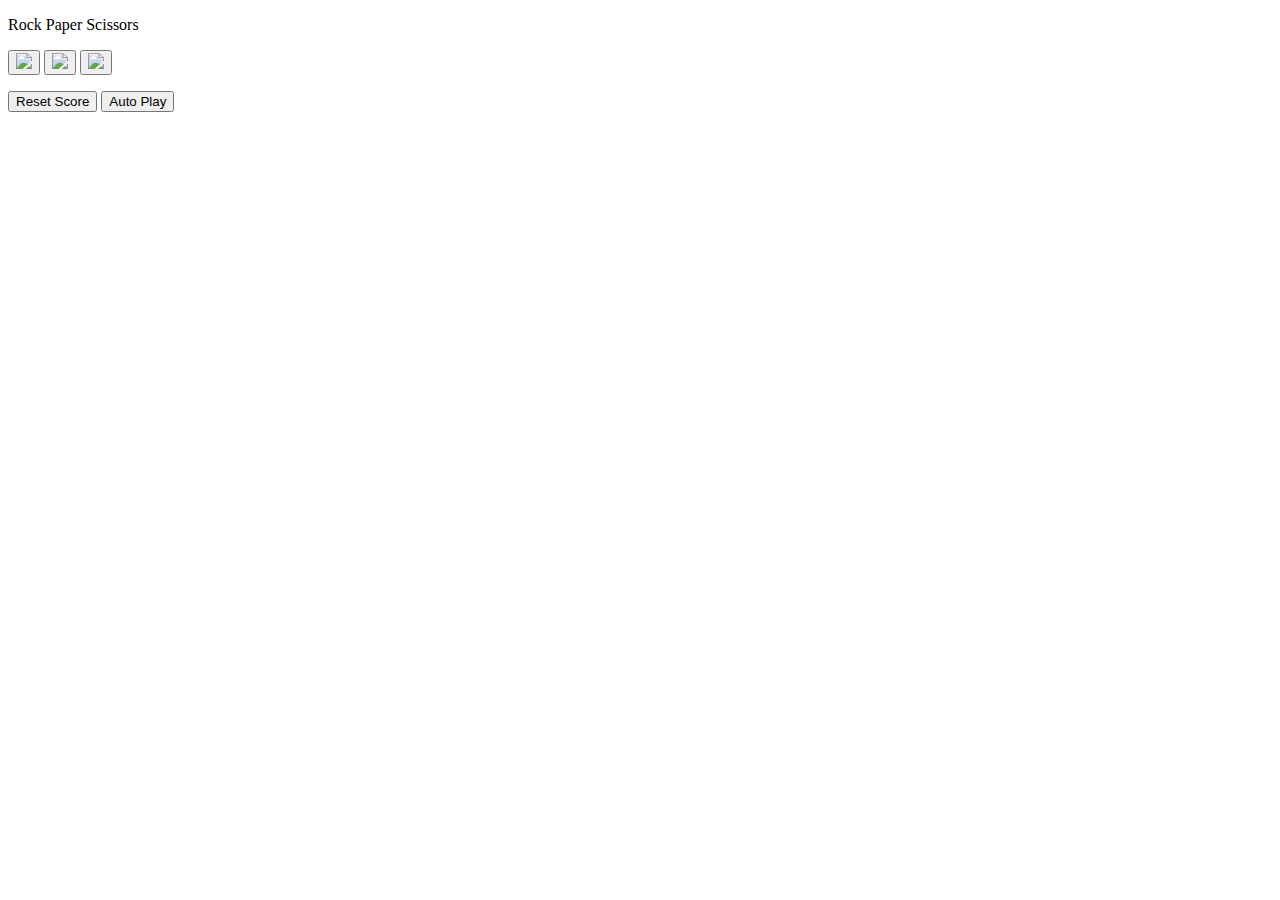
==== index.html @ 9d89345a "Update and rename rock-paper-scissor.html to index.html" ====
<!DOCTYPE html>
<html>
  <head>
    <title>Rock Paper Scissors</title>
    <link href="styles.css" rel="stylesheet">
  </head>
  <body>
    <p class="title">Rock Paper Scissors</p>
    <button class="move-button" onclick="
      playGame('rock');
    "><img src="rock-emoji.png" class="move-icon"></button>

    <button class="move-button" onclick="
      playGame('paper');
    "><img src="paper-emoji.png" class="move-icon"></button>

    <button class="move-button" onclick="
      playGame('scissors');
    "><img src="scissors-emoji.png" class="move-icon"></button>

    <p class="js-result result"></p>

    <p class="js-moves"></p>

    <p class="js-score score"></p>
    <button class="reset-score-button" onclick="
      score.wins = 0;
      score.losses = 0;
      score.ties = 0;
      localStorage.removeItem('score');
      updateScoreElement();
    ">Reset Score</button>

    <button class="js-auto-play-button auto-play-button" onclick="
      autoplay();
    ">Auto Play</button>

    <script src="index.js"></script>
  </body>
</html>
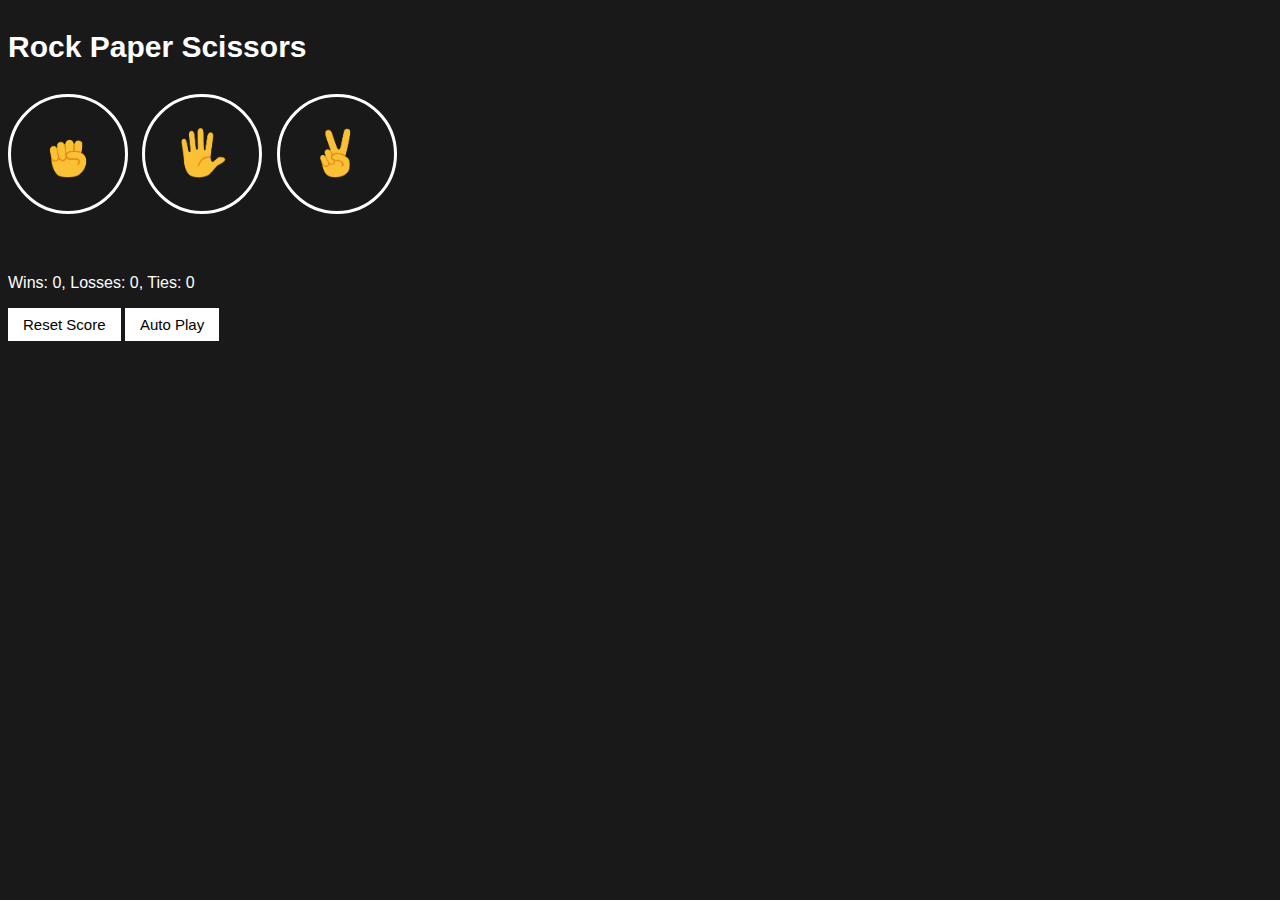
==== commit dd12e92c: "added eventListeners" ====
--- a/index.html
+++ b/index.html
@@ -6,34 +6,26 @@
   </head>
   <body>
     <p class="title">Rock Paper Scissors</p>
-    <button class="move-button" onclick="
-      playGame('rock');
-    "><img src="rock-emoji.png" class="move-icon"></button>
+    <button class="move-button js-rock-button">
+      <img src="rock-emoji.png" class="move-icon">
+    </button>
 
-    <button class="move-button" onclick="
-      playGame('paper');
-    "><img src="paper-emoji.png" class="move-icon"></button>
+    <button class="move-button js-paper-button">
+      <img src="paper-emoji.png" class="move-icon">
+    </button>
 
-    <button class="move-button" onclick="
-      playGame('scissors');
-    "><img src="scissors-emoji.png" class="move-icon"></button>
+    <button class="move-button js-scissor-button">
+      <img src="scissors-emoji.png" class="move-icon">
+    </button>
 
     <p class="js-result result"></p>
 
     <p class="js-moves"></p>
 
     <p class="js-score score"></p>
-    <button class="reset-score-button" onclick="
-      score.wins = 0;
-      score.losses = 0;
-      score.ties = 0;
-      localStorage.removeItem('score');
-      updateScoreElement();
-    ">Reset Score</button>
+    <button class="reset-score-button js-reset-button">Reset Score</button>
 
-    <button class="js-auto-play-button auto-play-button" onclick="
-      autoplay();
-    ">Auto Play</button>
+    <button class="js-auto-play-button auto-play-button">Auto Play</button>
 
     <script src="index.js"></script>
   </body>
--- a/styles.css
+++ b/styles.css
@@ -0,0 +1,36 @@
+body {
+    background-color: rgb(25, 25, 25);
+    color: white;
+    font-family: arial;
+}
+.title {
+    font-size: 30px;
+    font-weight: bold;
+}
+.move-icon{
+    height: 50px;
+}
+.move-button{
+    background-color: transparent;
+    border: 3px solid white;
+    border-radius: 50%;
+    width: 120px;
+    height: 120px;
+    margin-right: 10px;
+}
+.result{
+    font-size: 25px;
+    font-weight: bold;
+    margin-top: 50px;
+}
+.score{
+    margin-top: 60px;
+}
+.reset-score-button,
+.auto-play-button{
+    background-color: white;
+    border: none;
+    font-size: 15px;
+    padding: 8px 15px;
+    cursor: pointer;
+}
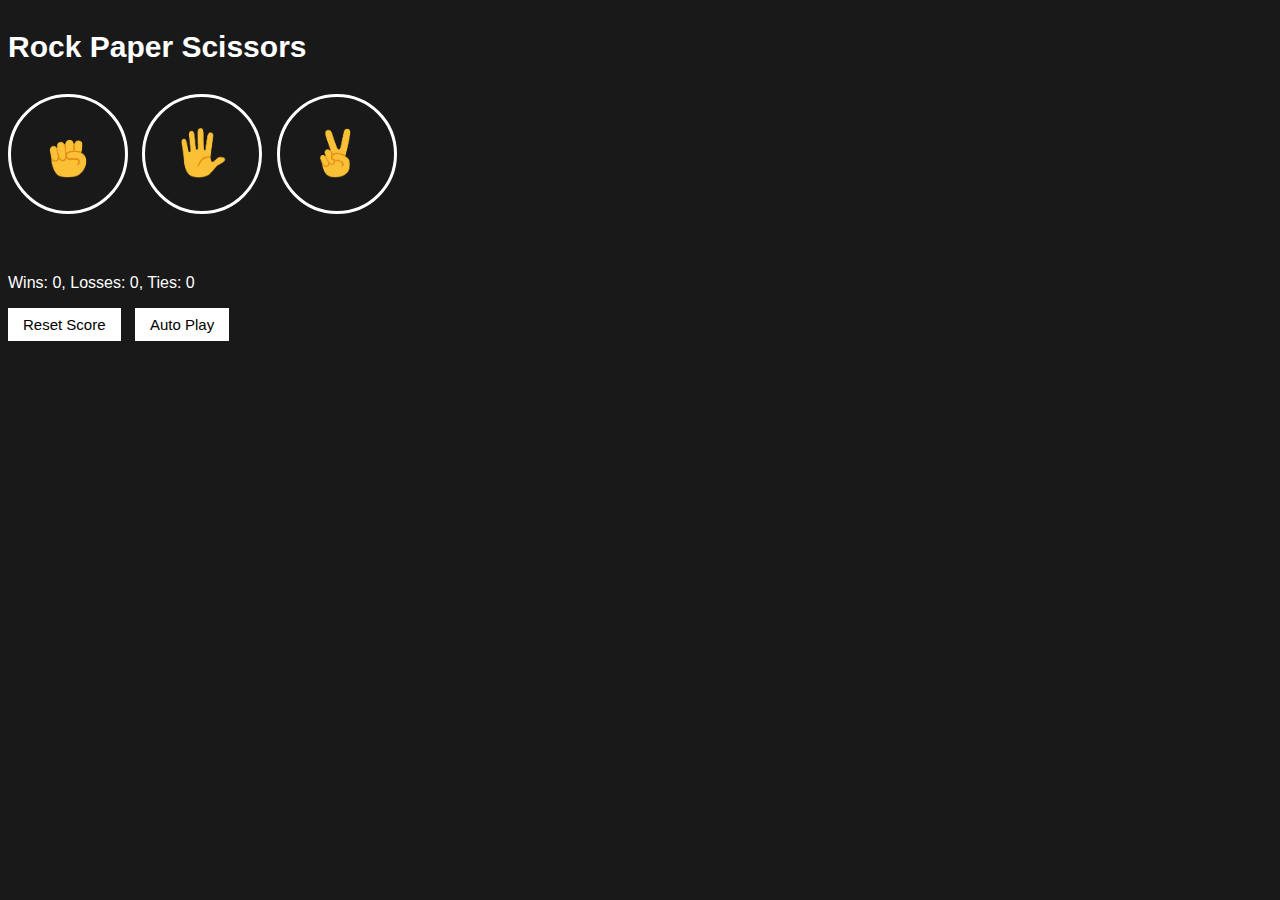
==== commit ada57cd2: "added confirmation message to reset option" ====
--- a/index.html
+++ b/index.html
@@ -26,6 +26,7 @@
     <button class="reset-score-button js-reset-button">Reset Score</button>
 
     <button class="js-auto-play-button auto-play-button">Auto Play</button>
+    <div class="js-confirmation confirmation-box" style="display: block;"></div>
 
     <script src="index.js"></script>
   </body>
--- a/styles.css
+++ b/styles.css
@@ -34,3 +34,18 @@
     padding: 8px 15px;
     cursor: pointer;
 }
+
+.auto-play-button{
+    margin-left: 10px;
+}
+
+.confirmation-box{
+    margin-top: 18px;
+}
+
+.confirmation-button{
+    padding: 6px 18px;
+    font-size: 15px;
+    cursor: pointer;
+    margin-left: 10px;
+}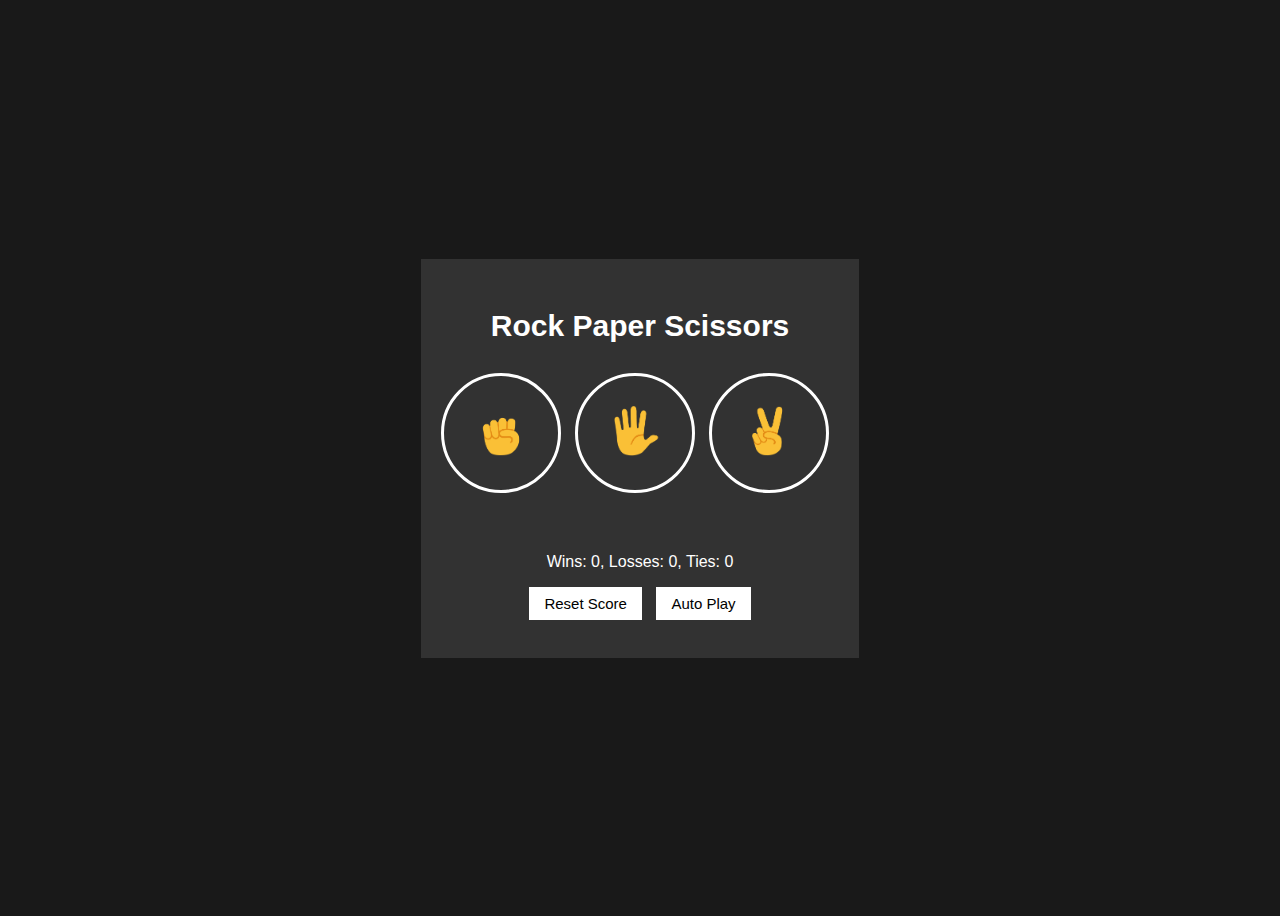
==== commit 5d521518: "made changes in the appearance" ====
--- a/index.html
+++ b/index.html
@@ -5,29 +5,30 @@
     <link href="styles.css" rel="stylesheet">
   </head>
   <body>
-    <p class="title">Rock Paper Scissors</p>
-    <button class="move-button js-rock-button">
-      <img src="rock-emoji.png" class="move-icon">
-    </button>
+    <main class="main">
+      <p class="title">Rock Paper Scissors</p>
+      <button class="move-button js-rock-button">
+        <img src="rock-emoji.png" class="move-icon">
+      </button>
 
-    <button class="move-button js-paper-button">
-      <img src="paper-emoji.png" class="move-icon">
-    </button>
+      <button class="move-button js-paper-button">
+        <img src="paper-emoji.png" class="move-icon">
+      </button>
 
-    <button class="move-button js-scissor-button">
-      <img src="scissors-emoji.png" class="move-icon">
-    </button>
+      <button class="move-button js-scissor-button">
+        <img src="scissors-emoji.png" class="move-icon">
+      </button>
 
-    <p class="js-result result"></p>
+      <p class="js-result result"></p>
 
-    <p class="js-moves"></p>
+      <p class="js-moves"></p>
 
-    <p class="js-score score"></p>
-    <button class="reset-score-button js-reset-button">Reset Score</button>
+      <p class="js-score score"></p>
+      <button class="reset-score-button js-reset-button">Reset Score</button>
 
-    <button class="js-auto-play-button auto-play-button">Auto Play</button>
-    <div class="js-confirmation confirmation-box" style="display: block;"></div>
-
+      <button class="js-auto-play-button auto-play-button">Auto Play</button>
+      <div class="js-confirmation confirmation-box" style="display: block;"></div>
+    </main>
     <script src="index.js"></script>
   </body>
 </html>
--- a/styles.css
+++ b/styles.css
@@ -2,15 +2,29 @@
     background-color: rgb(25, 25, 25);
     color: white;
     font-family: arial;
+    display: flex;
+    justify-content: center;
+    align-items: center;
+    height: 100vh;
 }
+
+.main {
+    background-color: rgb(50, 50, 50);
+    padding: 20px;
+    text-align: center;
+}
+
 .title {
     font-size: 30px;
     font-weight: bold;
+    text-align: center;
 }
-.move-icon{
+
+.move-icon {
     height: 50px;
 }
-.move-button{
+
+.move-button {
     background-color: transparent;
     border: 3px solid white;
     border-radius: 50%;
@@ -18,16 +32,21 @@
     height: 120px;
     margin-right: 10px;
 }
-.result{
+
+.result {
     font-size: 25px;
     font-weight: bold;
     margin-top: 50px;
+    text-align: center; 
 }
-.score{
+
+
+.score {
     margin-top: 60px;
 }
+
 .reset-score-button,
-.auto-play-button{
+.auto-play-button {
     background-color: white;
     border: none;
     font-size: 15px;
@@ -35,15 +54,15 @@
     cursor: pointer;
 }
 
-.auto-play-button{
+.auto-play-button {
     margin-left: 10px;
 }
 
-.confirmation-box{
+.confirmation-box {
     margin-top: 18px;
 }
 
-.confirmation-button{
+.confirmation-button {
     padding: 6px 18px;
     font-size: 15px;
     cursor: pointer;
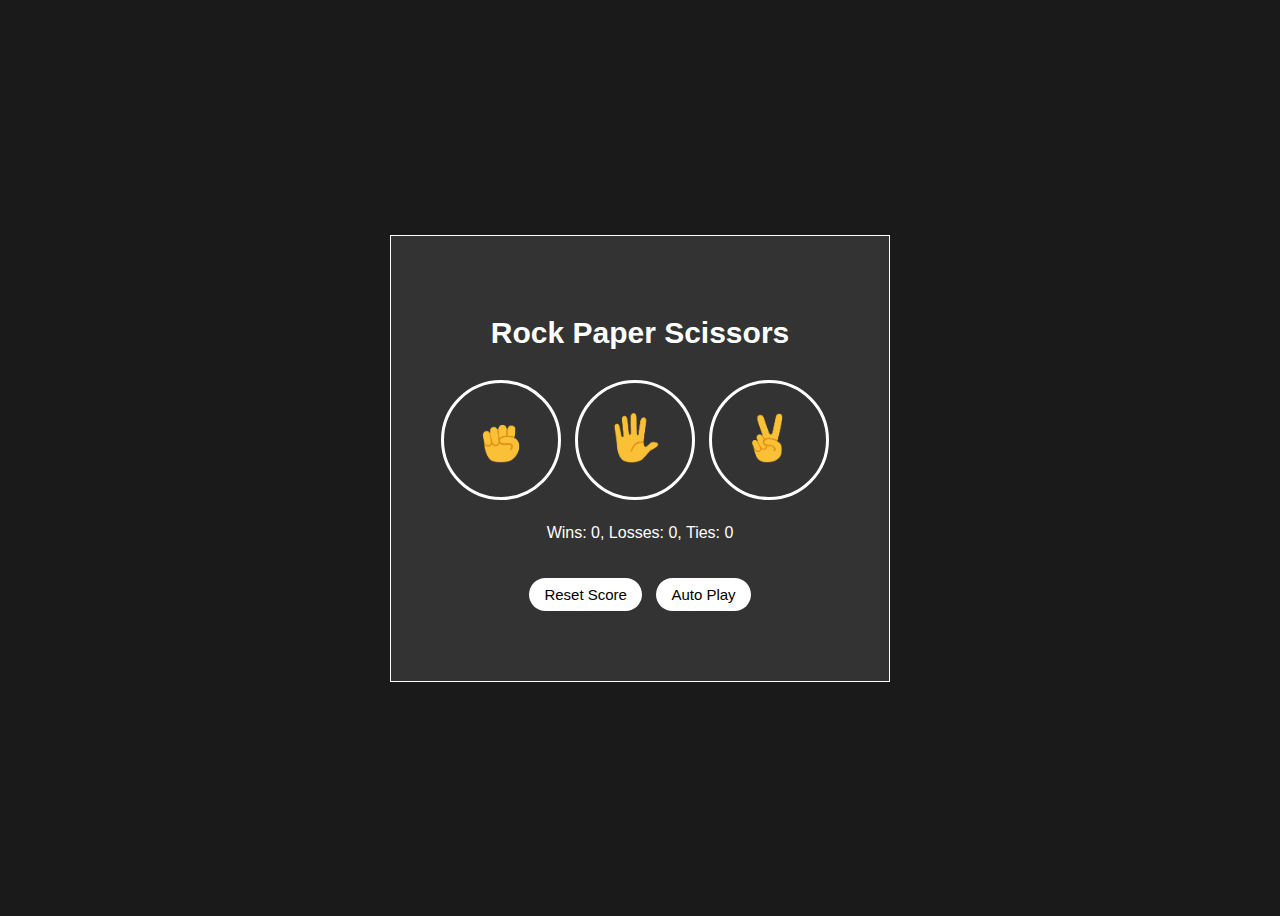
==== commit 999d0520: "added some transition features and took care of borders" ====
--- a/index.html
+++ b/index.html
@@ -2,6 +2,7 @@
 <html>
   <head>
     <title>Rock Paper Scissors</title>
+    <meta name="viewport" content="width=device-width, initial-scale=1.0">
     <link href="styles.css" rel="stylesheet">
   </head>
   <body>
--- a/styles.css
+++ b/styles.css
@@ -1,6 +1,6 @@
 body {
-    background-color: rgb(25, 25, 25);
-    color: white;
+    background-color: #1a1a1a;
+    color: #ffffff;
     font-family: arial;
     display: flex;
     justify-content: center;
@@ -9,9 +9,10 @@
 }
 
 .main {
-    background-color: rgb(50, 50, 50);
-    padding: 20px;
+    background-color: #333333;
+    padding: 50px;
     text-align: center;
+    border: 1px solid #ffffff;
 }
 
 .title {
@@ -26,7 +27,7 @@
 
 .move-button {
     background-color: transparent;
-    border: 3px solid white;
+    border: 3px solid #ffffff;
     border-radius: 50%;
     width: 120px;
     height: 120px;
@@ -40,26 +41,29 @@
     text-align: center; 
 }
 
-
 .score {
     margin-top: 60px;
 }
 
 .reset-score-button,
 .auto-play-button {
-    background-color: white;
+    background-color: #ffffff;
     border: none;
     font-size: 15px;
     padding: 8px 15px;
     cursor: pointer;
+    border-radius: 50px;
 }
 
 .auto-play-button {
     margin-left: 10px;
 }
 
-.confirmation-box {
-    margin-top: 18px;
+.border-conformation{
+    border: 1px solid #ffffff;
+    padding: 15px;
+    border-radius: 50px;
+    margin-top: 50px;
 }
 
 .confirmation-button {
@@ -67,4 +71,43 @@
     font-size: 15px;
     cursor: pointer;
     margin-left: 10px;
-}+    border-radius: 50px;
+}
+
+.move-button {
+    transition: transform 0.2s ease-in-out;
+  }
+
+  .move-button:hover {
+    transform: scale(1.1);
+  }
+
+  .move-button:active {
+    transform: scale(0.9);
+  }
+
+  .js-result {
+    font-size: 24px;
+    font-weight: bold;
+    margin-top: 20px;
+  }
+
+  .js-moves {
+    margin-top: 20px;
+  }
+
+  .js-score {
+    margin-top: 20px;
+  }
+
+  .reset-score-button {
+    margin-top: 10px;
+  }
+
+  .js-auto-play-button {
+    margin-top: 20px;
+  }
+
+  .js-confirmation {
+    margin-top: 20px;
+  }